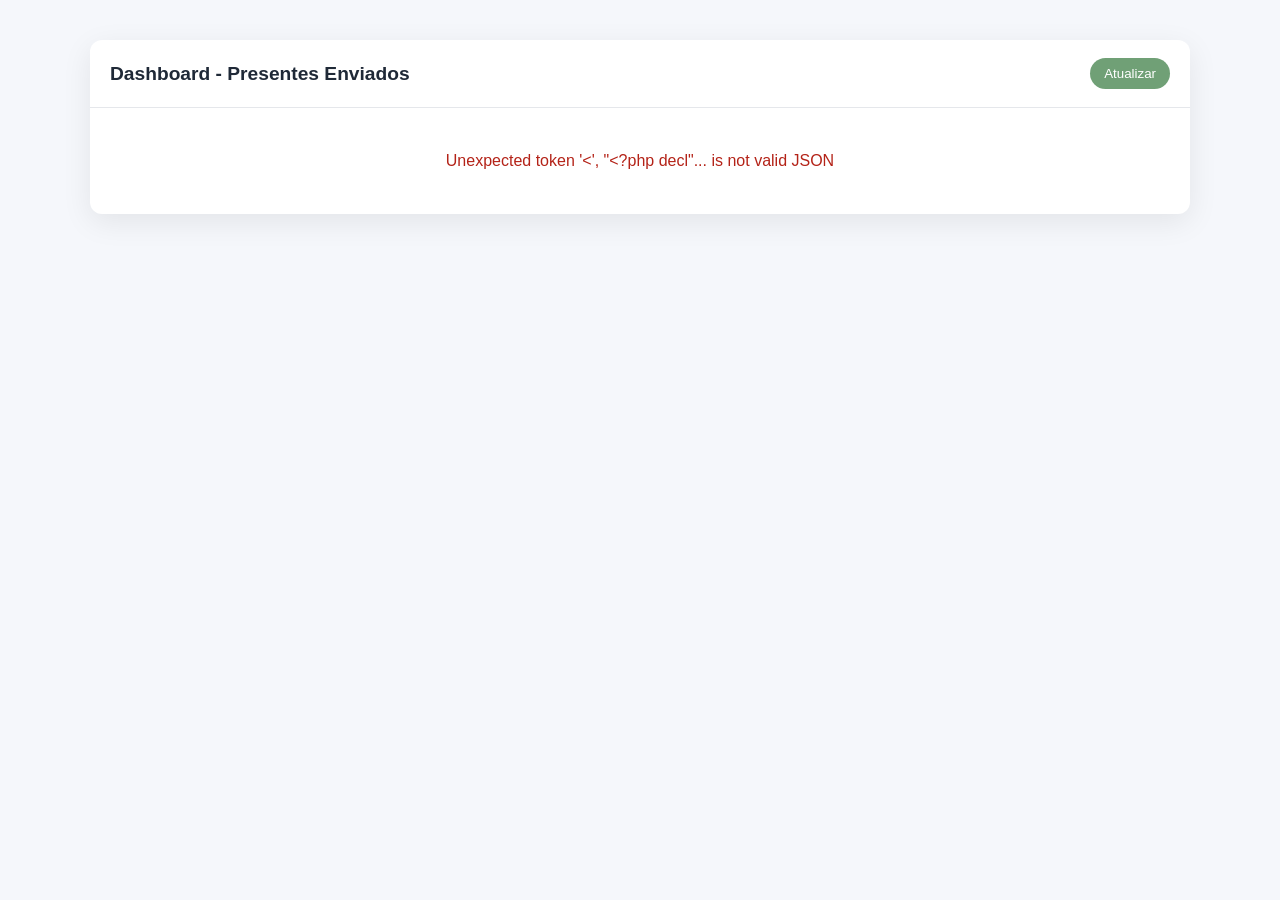
==== admin.html @ f51362c3 "Cria dashboard admin para comprovativos de presentes" ====
<!DOCTYPE html>
<html lang="pt">
<head>
  <meta charset="UTF-8">
  <meta name="viewport" content="width=device-width, initial-scale=1.0">
  <title>Dashboard de Presentes</title>
  <style>
    body { font-family: Arial, sans-serif; margin: 0; background: #f5f7fb; color: #1f2937; }
    .wrap { max-width: 1100px; margin: 40px auto; padding: 0 16px; }
    .card { background: #fff; border-radius: 12px; box-shadow: 0 8px 30px rgba(0,0,0,.08); overflow: hidden; }
    .head { padding: 18px 20px; border-bottom: 1px solid #e5e7eb; display:flex; justify-content:space-between; align-items:center; }
    h1 { font-size: 1.2rem; margin: 0; }
    button { border: none; background: #70A076; color:#fff; padding: 8px 14px; border-radius: 999px; cursor:pointer; }
    table { width: 100%; border-collapse: collapse; }
    th, td { padding: 12px 10px; border-bottom: 1px solid #e5e7eb; text-align: left; font-size: .92rem; }
    th { background: #f9fafb; }
    .muted { color:#6b7280; }
    .empty { padding: 28px; text-align:center; }
    a.pdf { color:#2563eb; text-decoration:none; font-weight:600; }
  </style>
</head>
<body>
  <div class="wrap">
    <div class="card">
      <div class="head">
        <h1>Dashboard - Presentes Enviados</h1>
        <button id="reload-btn" type="button">Atualizar</button>
      </div>
      <div id="content"></div>
    </div>
  </div>

  <script>
    const contentEl = document.getElementById('content')
    const reloadBtn = document.getElementById('reload-btn')

    const formatDate = iso => {
      if (!iso) return '-'
      const d = new Date(iso)
      if (Number.isNaN(d.getTime())) return iso
      return d.toLocaleString('pt-PT')
    }

    const escapeHtml = value => String(value ?? '')
      .replace(/&/g, '&amp;')
      .replace(/</g, '&lt;')
      .replace(/>/g, '&gt;')
      .replace(/"/g, '&quot;')

    async function loadGifts() {
      contentEl.innerHTML = '<p class="empty muted">Carregando dados...</p>'
      try {
        const response = await fetch('admin-gifts.php', { cache: 'no-store' })
        const data = await response.json()

        if (!response.ok || !data.ok) {
          throw new Error(data.message || 'Falha ao carregar dados.')
        }

        const items = Array.isArray(data.items) ? data.items : []
        if (!items.length) {
          contentEl.innerHTML = '<p class="empty muted">Ainda não há comprovativos enviados.</p>'
          return
        }

        const rows = items.map(item => `
          <tr>
            <td>${formatDate(item.submitted_at)}</td>
            <td>${escapeHtml(item.sender_name)}</td>
            <td>${escapeHtml(item.product_name)}</td>
            <td>${escapeHtml(item.product_price)}</td>
            <td>${escapeHtml(item.product_reference)}</td>
            <td><a class="pdf" href="${escapeHtml(item.proof_url)}" target="_blank" rel="noopener">Ver PDF</a></td>
          </tr>
        `).join('')

        contentEl.innerHTML = `
          <table>
            <thead>
              <tr>
                <th>Data</th>
                <th>Nome</th>
                <th>Presente</th>
                <th>Valor</th>
                <th>Referência</th>
                <th>Comprovativo</th>
              </tr>
            </thead>
            <tbody>${rows}</tbody>
          </table>
        `
      } catch (error) {
        contentEl.innerHTML = `<p class="empty" style="color:#b42318;">${escapeHtml(error.message || 'Erro inesperado')}</p>`
      }
    }

    reloadBtn.addEventListener('click', loadGifts)
    loadGifts()
  </script>
</body>
</html>
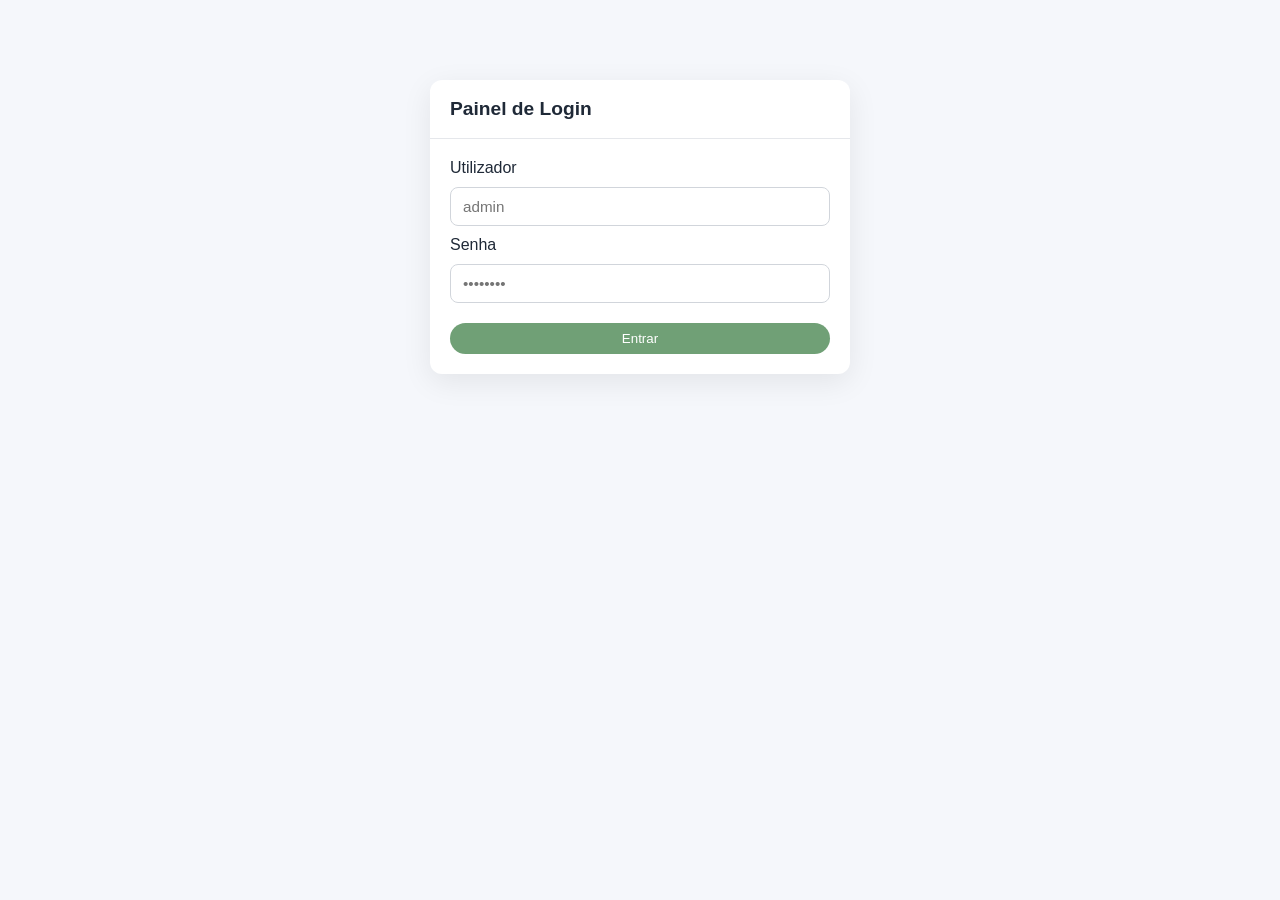
==== commit 41f230c9: "Adiciona login no painel admin" ====
--- a/admin.html
+++ b/admin.html
@@ -8,7 +8,7 @@
     body { font-family: Arial, sans-serif; margin: 0; background: #f5f7fb; color: #1f2937; }
     .wrap { max-width: 1100px; margin: 40px auto; padding: 0 16px; }
     .card { background: #fff; border-radius: 12px; box-shadow: 0 8px 30px rgba(0,0,0,.08); overflow: hidden; }
-    .head { padding: 18px 20px; border-bottom: 1px solid #e5e7eb; display:flex; justify-content:space-between; align-items:center; }
+    .head { padding: 18px 20px; border-bottom: 1px solid #e5e7eb; display:flex; justify-content:space-between; align-items:center; gap: 8px; }
     h1 { font-size: 1.2rem; margin: 0; }
     button { border: none; background: #70A076; color:#fff; padding: 8px 14px; border-radius: 999px; cursor:pointer; }
     table { width: 100%; border-collapse: collapse; }
@@ -17,14 +17,42 @@
     .muted { color:#6b7280; }
     .empty { padding: 28px; text-align:center; }
     a.pdf { color:#2563eb; text-decoration:none; font-weight:600; }
+
+    .hidden { display: none; }
+    .login-panel { max-width: 420px; margin: 80px auto; }
+    .login-body { padding: 20px; display: flex; flex-direction: column; gap: 10px; }
+    .login-body input {
+      border: 1px solid #d1d5db;
+      border-radius: 8px;
+      padding: 10px 12px;
+      font-size: .95rem;
+    }
+    .error { color: #b42318; font-size: .9rem; }
   </style>
 </head>
 <body>
   <div class="wrap">
-    <div class="card">
+    <div id="login-panel" class="card login-panel hidden">
+      <div class="head">
+        <h1>Painel de Login</h1>
+      </div>
+      <form id="login-form" class="login-body">
+        <label for="username">Utilizador</label>
+        <input id="username" name="username" type="text" placeholder="admin" required>
+        <label for="password">Senha</label>
+        <input id="password" name="password" type="password" placeholder="••••••••" required>
+        <small id="login-feedback" class="error"></small>
+        <button type="submit">Entrar</button>
+      </form>
+    </div>
+
+    <div id="dashboard-card" class="card hidden">
       <div class="head">
         <h1>Dashboard - Presentes Enviados</h1>
-        <button id="reload-btn" type="button">Atualizar</button>
+        <div style="display:flex; gap:8px;">
+          <button id="reload-btn" type="button">Atualizar</button>
+          <button id="logout-btn" type="button" style="background:#b42318;">Sair</button>
+        </div>
       </div>
       <div id="content"></div>
     </div>
@@ -33,6 +61,11 @@
   <script>
     const contentEl = document.getElementById('content')
     const reloadBtn = document.getElementById('reload-btn')
+    const logoutBtn = document.getElementById('logout-btn')
+    const loginPanel = document.getElementById('login-panel')
+    const dashboardCard = document.getElementById('dashboard-card')
+    const loginForm = document.getElementById('login-form')
+    const loginFeedback = document.getElementById('login-feedback')
 
     const formatDate = iso => {
       if (!iso) return '-'
@@ -46,6 +79,39 @@
       .replace(/</g, '&lt;')
       .replace(/>/g, '&gt;')
       .replace(/"/g, '&quot;')
+
+    async function checkSession() {
+      const res = await fetch('admin-auth.php?action=status', { cache: 'no-store' })
+      const data = await res.json()
+      return Boolean(res.ok && data.ok && data.logged_in)
+    }
+
+    function showLogin() {
+      loginPanel.classList.remove('hidden')
+      dashboardCard.classList.add('hidden')
+    }
+
+    function showDashboard() {
+      loginPanel.classList.add('hidden')
+      dashboardCard.classList.remove('hidden')
+    }
+
+    async function login(username, password) {
+      const res = await fetch('admin-auth.php?action=login', {
+        method: 'POST',
+        headers: { 'Content-Type': 'application/json' },
+        body: JSON.stringify({ username, password })
+      })
+
+      const data = await res.json().catch(() => ({ ok: false, message: 'Resposta inválida do servidor.' }))
+      if (!res.ok || !data.ok) throw new Error(data.message || 'Falha no login.')
+      return true
+    }
+
+    async function logout() {
+      await fetch('admin-auth.php?action=logout', { method: 'POST' })
+      showLogin()
+    }
 
     async function loadGifts() {
       contentEl.innerHTML = '<p class="empty muted">Carregando dados...</p>'
@@ -94,8 +160,34 @@
       }
     }
 
+    loginForm.addEventListener('submit', async event => {
+      event.preventDefault()
+      loginFeedback.textContent = ''
+
+      const username = (document.getElementById('username').value || '').trim()
+      const password = (document.getElementById('password').value || '').trim()
+
+      try {
+        await login(username, password)
+        showDashboard()
+        await loadGifts()
+      } catch (error) {
+        loginFeedback.textContent = error.message || 'Credenciais inválidas.'
+      }
+    })
+
     reloadBtn.addEventListener('click', loadGifts)
-    loadGifts()
+    logoutBtn.addEventListener('click', logout)
+
+    ;(async () => {
+      const loggedIn = await checkSession().catch(() => false)
+      if (loggedIn) {
+        showDashboard()
+        loadGifts()
+      } else {
+        showLogin()
+      }
+    })()
   </script>
 </body>
 </html>
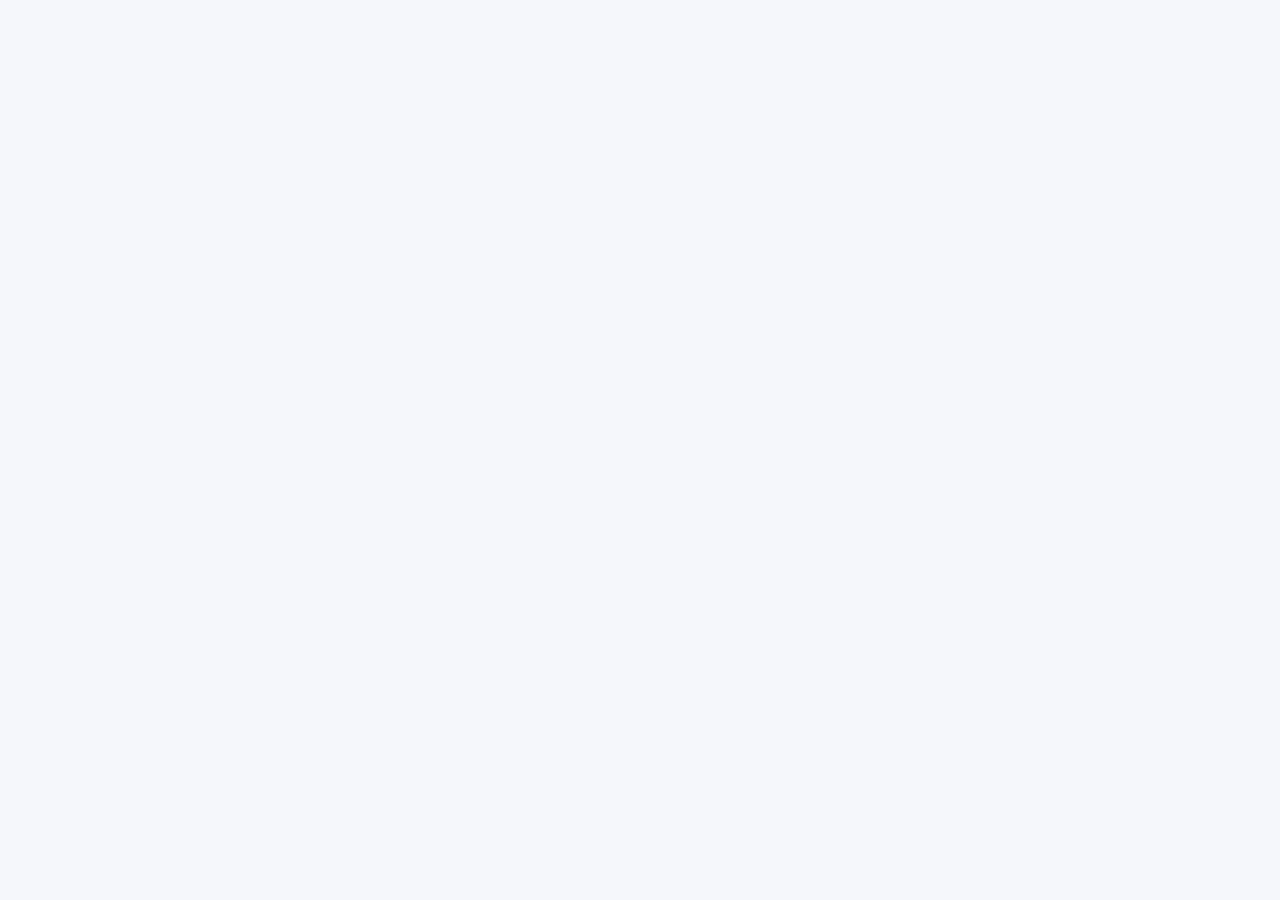
==== commit a9dca3b2: "Add offered/reactivate controls for all gifts in admin dashboard" ====
--- a/admin.html
+++ b/admin.html
@@ -8,15 +8,23 @@
     body { font-family: Arial, sans-serif; margin: 0; background: #f5f7fb; color: #1f2937; }
     .wrap { max-width: 1100px; margin: 40px auto; padding: 0 16px; }
     .card { background: #fff; border-radius: 12px; box-shadow: 0 8px 30px rgba(0,0,0,.08); overflow: hidden; }
-    .head { padding: 18px 20px; border-bottom: 1px solid #e5e7eb; display:flex; justify-content:space-between; align-items:center; gap: 8px; }
+    .head { padding: 18px 20px; border-bottom: 1px solid #e5e7eb; display:flex; justify-content:space-between; align-items:center; gap: 8px; flex-wrap: wrap; }
     h1 { font-size: 1.2rem; margin: 0; }
+    .head-actions { display:flex; gap:8px; flex-wrap: wrap; }
     button { border: none; background: #70A076; color:#fff; padding: 8px 14px; border-radius: 999px; cursor:pointer; }
-    table { width: 100%; border-collapse: collapse; }
+    .table-wrap { width: 100%; overflow-x: auto; }
+    table { width: 100%; border-collapse: collapse; min-width: 720px; }
     th, td { padding: 12px 10px; border-bottom: 1px solid #e5e7eb; text-align: left; font-size: .92rem; }
     th { background: #f9fafb; }
     .muted { color:#6b7280; }
     .empty { padding: 28px; text-align:center; }
     a.pdf { color:#2563eb; text-decoration:none; font-weight:600; }
+    .section-title { padding: 14px 20px 0; font-size: 1rem; }
+    .status-badge { display:inline-block; border-radius:999px; padding:3px 8px; font-size:.78rem; font-weight:700; }
+    .status-badge.sent { background:#fee4e2; color:#b42318; }
+    .status-badge.active { background:#dcfae6; color:#067647; }
+    .row-actions { display:flex; gap:6px; flex-wrap:wrap; }
+    .row-actions button { padding:6px 10px; font-size:.82rem; }
 
     .hidden { display: none; }
     .login-panel { max-width: 420px; margin: 80px auto; }
@@ -28,6 +36,28 @@
       font-size: .95rem;
     }
     .error { color: #b42318; font-size: .9rem; }
+
+    @media (max-width: 768px) {
+      .wrap { margin: 20px auto; }
+      .login-panel { margin: 24px auto; }
+      .head { padding: 14px; }
+      h1 { font-size: 1.05rem; }
+      .head-actions { width: 100%; }
+      .head-actions button { flex: 1; }
+      table { min-width: 0; }
+      thead { display: none; }
+      tbody, tr, td { display: block; width: 100%; }
+      tr { border-bottom: 1px solid #e5e7eb; padding: 8px 12px; }
+      td { border: none; padding: 6px 0; font-size: .9rem; }
+      td::before {
+        content: attr(data-label);
+        display: block;
+        color: #6b7280;
+        font-size: .78rem;
+        margin-bottom: 2px;
+      }
+      td:last-child { padding-bottom: 12px; }
+    }
   </style>
 </head>
 <body>
@@ -49,7 +79,7 @@
     <div id="dashboard-card" class="card hidden">
       <div class="head">
         <h1>Dashboard - Presentes Enviados</h1>
-        <div style="display:flex; gap:8px;">
+        <div class="head-actions">
           <button id="reload-btn" type="button">Atualizar</button>
           <button id="logout-btn" type="button" style="background:#b42318;">Sair</button>
         </div>
@@ -66,6 +96,7 @@
     const dashboardCard = document.getElementById('dashboard-card')
     const loginForm = document.getElementById('login-form')
     const loginFeedback = document.getElementById('login-feedback')
+    let blockedReferences = new Set()
 
     const formatDate = iso => {
       if (!iso) return '-'
@@ -113,10 +144,42 @@
       showLogin()
     }
 
+    const getGiftReferenceBaseCode = value => {
+      const text = String(value || '')
+      let hash = 0
+      for (let index = 0; index < text.length; index += 1) hash = (hash * 31 + text.charCodeAt(index)) % 9000
+      return String(hash + 1000).padStart(4, '0')
+    }
+
+    async function loadSiteProductsFromScript() {
+      const response = await fetch('assets/js/script.js', { cache: 'no-store' })
+      const source = await response.text()
+      const match = source.match(/const\\s+defaultGiftProducts\\s*=\\s*\\[([\\s\\S]*?)\\]\\s*\\n\\s*const\\s+normalizeGiftProduct/)
+      if (!match) return []
+      const list = Function(`"use strict"; return ([${match[1]}]);`)()
+      if (!Array.isArray(list)) return []
+      return list.map((item, index) => ({
+        name: String(item?.name || `Produto-${index + 1}`),
+        behavior: String(item?.behavior || 'popup'),
+        reference: getGiftReferenceBaseCode(`${String(item?.name || `Produto-${index + 1}`)}-${index}`)
+      }))
+    }
+
+    async function postAction(payload) {
+      const response = await fetch('master-gifts.php', {
+        method: 'POST',
+        headers: { 'Content-Type': 'application/json' },
+        body: JSON.stringify(payload)
+      })
+      const data = await response.json().catch(() => ({ ok: false, message: 'Resposta inválida do servidor.' }))
+      if (!response.ok || !data.ok) throw new Error(data.message || 'Falha na ação.')
+      blockedReferences = new Set(Array.isArray(data.blocked_references) ? data.blocked_references.map(String) : Array.from(blockedReferences))
+    }
+
     async function loadGifts() {
       contentEl.innerHTML = '<p class="empty muted">Carregando dados...</p>'
       try {
-        const response = await fetch('admin-gifts.php', { cache: 'no-store' })
+        const response = await fetch('master-gifts.php', { cache: 'no-store' })
         const data = await response.json()
 
         if (!response.ok || !data.ok) {
@@ -124,23 +187,54 @@
         }
 
         const items = Array.isArray(data.items) ? data.items : []
-        if (!items.length) {
-          contentEl.innerHTML = '<p class="empty muted">Ainda não há comprovativos enviados.</p>'
-          return
-        }
+        blockedReferences = new Set(Array.isArray(data.blocked_references) ? data.blocked_references.map(String) : [])
+        const siteProducts = await loadSiteProductsFromScript()
 
         const rows = items.map(item => `
           <tr>
-            <td>${formatDate(item.submitted_at)}</td>
-            <td>${escapeHtml(item.sender_name)}</td>
-            <td>${escapeHtml(item.product_name)}</td>
-            <td>${escapeHtml(item.product_price)}</td>
-            <td>${escapeHtml(item.product_reference)}</td>
-            <td><a class="pdf" href="${escapeHtml(item.proof_url)}" target="_blank" rel="noopener">Ver PDF</a></td>
+            <td data-label="Data">${formatDate(item.submitted_at)}</td>
+            <td data-label="Nome">${escapeHtml(item.sender_name)}</td>
+            <td data-label="Presente">${escapeHtml(item.product_name)}</td>
+            <td data-label="Valor">${escapeHtml(item.product_price)}</td>
+            <td data-label="Referência">${escapeHtml(item.product_reference)}</td>
+            <td data-label="Comprovativo"><a class="pdf" href="${escapeHtml(item.proof_url)}" target="_blank" rel="noopener">Ver PDF</a></td>
           </tr>
         `).join('')
 
+        const productRows = siteProducts.map(item => {
+          const blocked = blockedReferences.has(String(item.reference))
+          return `
+          <tr>
+            <td data-label="Produto">${escapeHtml(item.name)}</td>
+            <td data-label="Tipo">${escapeHtml(item.behavior)}</td>
+            <td data-label="Referência">${escapeHtml(item.reference)}</td>
+            <td data-label="Estado"><span class="status-badge ${blocked ? 'sent' : 'active'}">${blocked ? 'Oferecido' : 'Ativo'}</span></td>
+            <td data-label="Ações">
+              <div class="row-actions">
+                ${blocked
+                  ? `<button data-action="reactivate" data-reference="${escapeHtml(item.reference)}" type="button">Reativar presente</button>`
+                  : `<button data-action="deactivate" data-reference="${escapeHtml(item.reference)}" type="button">Marcar oferecido</button>`}
+              </div>
+            </td>
+          </tr>`
+        }).join('')
+
         contentEl.innerHTML = `
+          <h2 class="section-title">Todos os presentes (com ou sem comprovativo)</h2>
+          <div class="table-wrap">
+          <table>
+            <thead>
+              <tr>
+                <th>Produto</th><th>Tipo</th><th>Referência</th><th>Estado</th><th>Ações</th>
+              </tr>
+            </thead>
+            <tbody>${productRows}</tbody>
+          </table>
+          </div>
+          <h2 class="section-title">Comprovativos enviados</h2>
+          ${items.length ? '' : '<p class="empty muted">Ainda não há comprovativos enviados.</p>'}
+          ${items.length ? `
+          <div class="table-wrap">
           <table>
             <thead>
               <tr>
@@ -154,11 +248,34 @@
             </thead>
             <tbody>${rows}</tbody>
           </table>
+          </div>
+          ` : ''}
         `
       } catch (error) {
         contentEl.innerHTML = `<p class="empty" style="color:#b42318;">${escapeHtml(error.message || 'Erro inesperado')}</p>`
       }
     }
+
+    contentEl.addEventListener('click', async event => {
+      const button = event.target.closest('button[data-action][data-reference]')
+      if (!button) return
+      const reference = String(button.dataset.reference || '')
+      const action = String(button.dataset.action || '')
+      if (!reference) return
+      try {
+        button.disabled = true
+        if (action === 'deactivate') {
+          await postAction({ action: 'deactivate_reference', reference })
+        } else if (action === 'reactivate') {
+          await postAction({ action: 'reactivate_reference', reference })
+        }
+        await loadGifts()
+      } catch (error) {
+        alert(error.message || 'Falha ao atualizar presente.')
+      } finally {
+        button.disabled = false
+      }
+    })
 
     loginForm.addEventListener('submit', async event => {
       event.preventDefault()
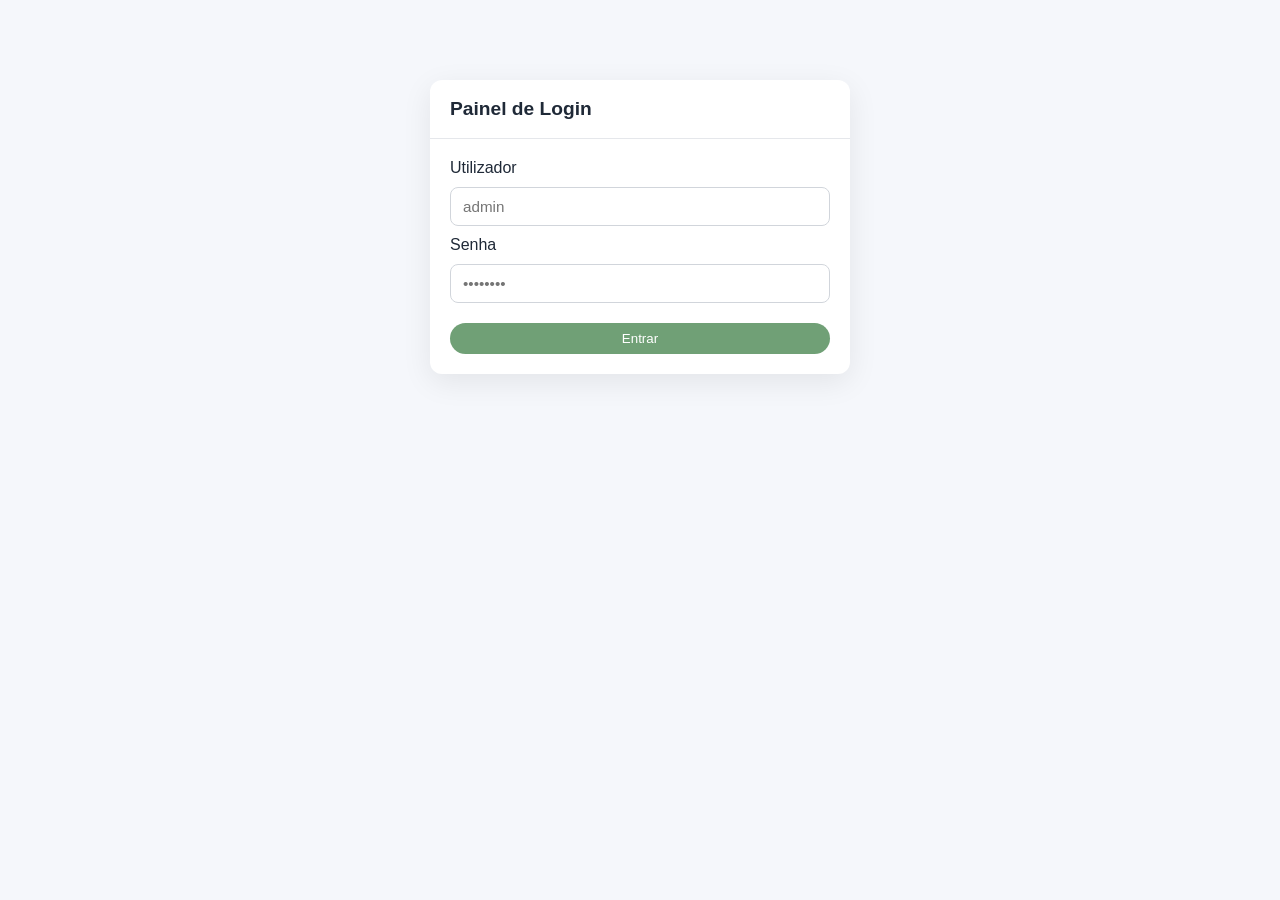
==== commit 5bb87119: "Fix admin blank screen and restore login visibility" ====
--- a/admin.html
+++ b/admin.html
@@ -62,7 +62,7 @@
 </head>
 <body>
   <div class="wrap">
-    <div id="login-panel" class="card login-panel hidden">
+    <div id="login-panel" class="card login-panel">
       <div class="head">
         <h1>Painel de Login</h1>
       </div>
@@ -154,14 +154,14 @@
     async function loadSiteProductsFromScript() {
       const response = await fetch('assets/js/script.js', { cache: 'no-store' })
       const source = await response.text()
-      const match = source.match(/const\\s+defaultGiftProducts\\s*=\\s*\\[([\\s\\S]*?)\\]\\s*\\n\\s*const\\s+normalizeGiftProduct/)
+      const match = source.match(/const\s+defaultGiftProducts\s*=\s*\[([\s\S]*?)\]\s*\n\s*const\s+normalizeGiftProduct/)
       if (!match) return []
       const list = Function(`"use strict"; return ([${match[1]}]);`)()
       if (!Array.isArray(list)) return []
       return list.map((item, index) => ({
-        name: String(item?.name || `Produto-${index + 1}`),
-        behavior: String(item?.behavior || 'popup'),
-        reference: getGiftReferenceBaseCode(`${String(item?.name || `Produto-${index + 1}`)}-${index}`)
+        name: String((item && item.name) || `Produto-${index + 1}`),
+        behavior: String((item && item.behavior) || 'popup'),
+        reference: getGiftReferenceBaseCode(`${String((item && item.name) || `Produto-${index + 1}`)}-${index}`)
       }))
     }
 
